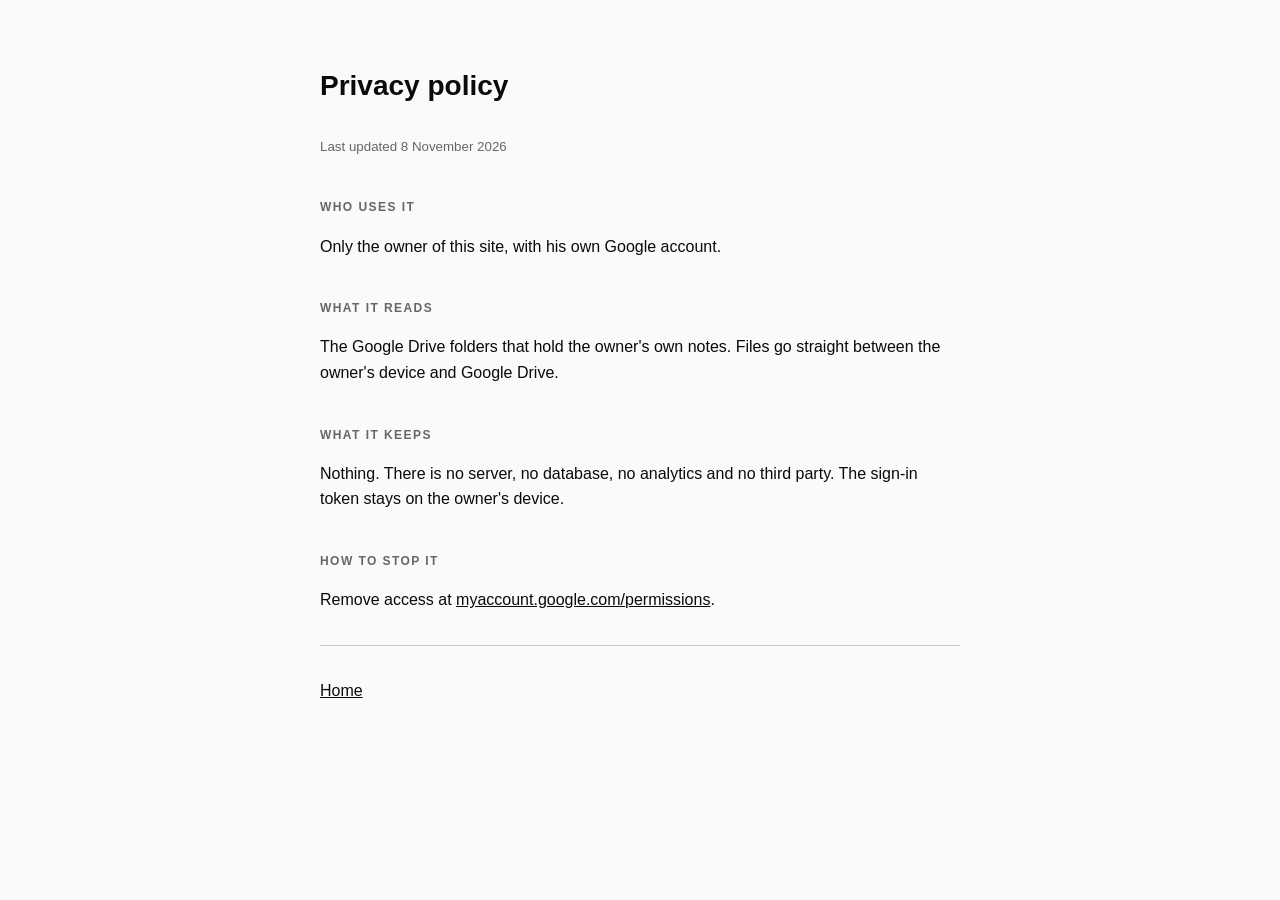
==== privacy.html @ 7e767182 "Add home, privacy and terms pages for the Obsidian GSync OAuth app Co-Authored-By: Claude Opus 5.5 <" ====
<!doctype html>
<html lang="en"><head><meta charset="utf-8"><meta name="viewport" content="width=device-width,initial-scale=1">
<title>Privacy policy</title><link rel="stylesheet" href="style.css"></head>
<body><main>
<h1>Privacy policy</h1>
<small>Last updated 8 November 2026</small>
<h2>Who uses it</h2>
<p>Only the owner of this site, with his own Google account.</p>
<h2>What it reads</h2>
<p>The Google Drive folders that hold the owner's own notes. Files go straight between the owner's device and Google Drive.</p>
<h2>What it keeps</h2>
<p>Nothing. There is no server, no database, no analytics and no third party. The sign-in token stays on the owner's device.</p>
<h2>How to stop it</h2>
<p>Remove access at <a href="https://myaccount.google.com/permissions">myaccount.google.com/permissions</a>.</p>
<hr><p><a href="index.html">Home</a></p>
</main></body></html>
---- style.css ----
:root{color-scheme:light}
body{margin:0;background:#FAFAF8;color:#0A0A0A;font:16px/1.6 Inter,Helvetica,Arial,sans-serif}
main{max-width:640px;margin:0 auto;padding:64px 16px}
h1{font-size:28px;font-weight:600;margin:0 0 24px}
h2{font-size:12px;letter-spacing:.12em;text-transform:uppercase;color:#666;margin:40px 0 8px;font-weight:600}
hr{border:0;border-top:1px solid #CCCCCC;margin:32px 0}
a{color:#0A0A0A}
p,li{color:#0A0A0A}
small{color:#666}
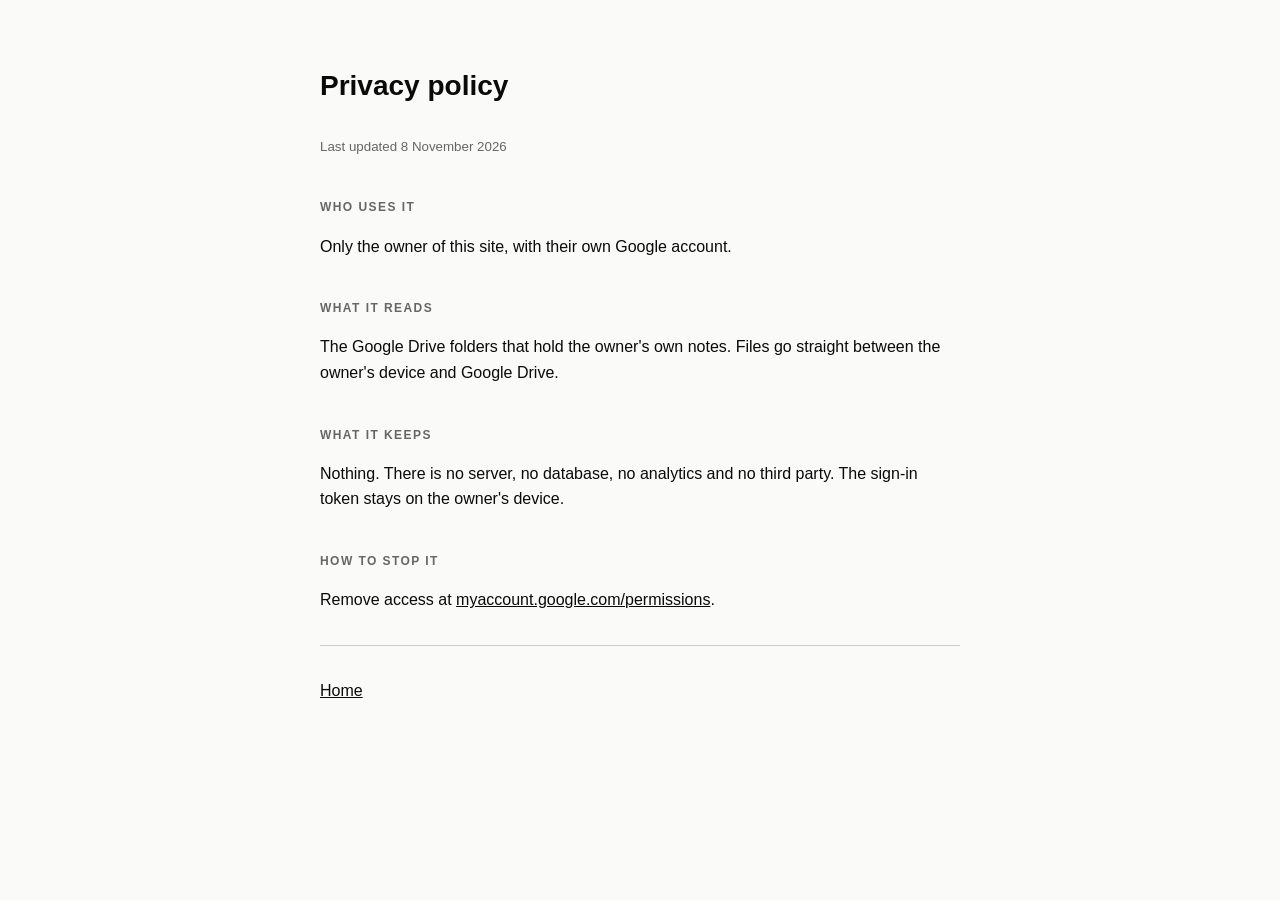
==== commit b368e120: "Use neutral wording in privacy page Co-Authored-By: Claude Opus 5.5 <noreply@anthropic.com>" ====
--- a/privacy.html
+++ b/privacy.html
@@ -5,7 +5,7 @@
 <h1>Privacy policy</h1>
 <small>Last updated 8 November 2026</small>
 <h2>Who uses it</h2>
-<p>Only the owner of this site, with his own Google account.</p>
+<p>Only the owner of this site, with their own Google account.</p>
 <h2>What it reads</h2>
 <p>The Google Drive folders that hold the owner's own notes. Files go straight between the owner's device and Google Drive.</p>
 <h2>What it keeps</h2>
